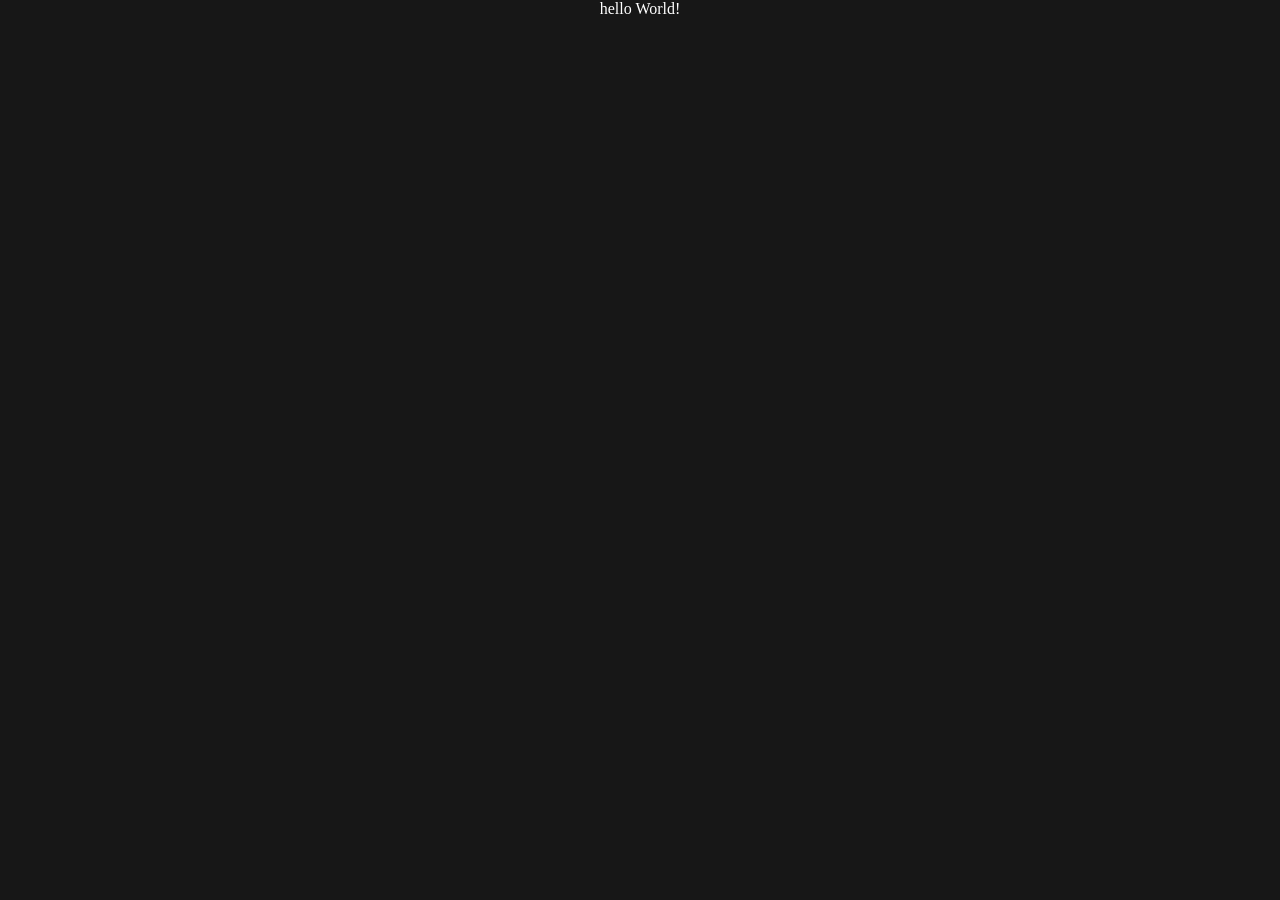
==== index.html @ 6e71aab5 "initial sketal setup" ====
<!DOCTYPE html>
<html lang="en">

<head>
    <meta charset="UTF-8">
    <meta http-equiv="X-UA-Compatible" content="IE=edge">
    <meta name="viewport" content="width=device-width, initial-scale=1.0">
    <title>Elevator</title>
    <link rel="stylesheet" href="index.css">
    <script src="index.js" defer></script>
</head>

<body>
    hello World!
</body>

</html>
---- index.css ----
* {
  margin: 0;
  padding: 0;
  box-sizing: border-box;
}
body {
  text-align: center;
  background-color: hsl(0, 0%, 9%);
  color:white;
}
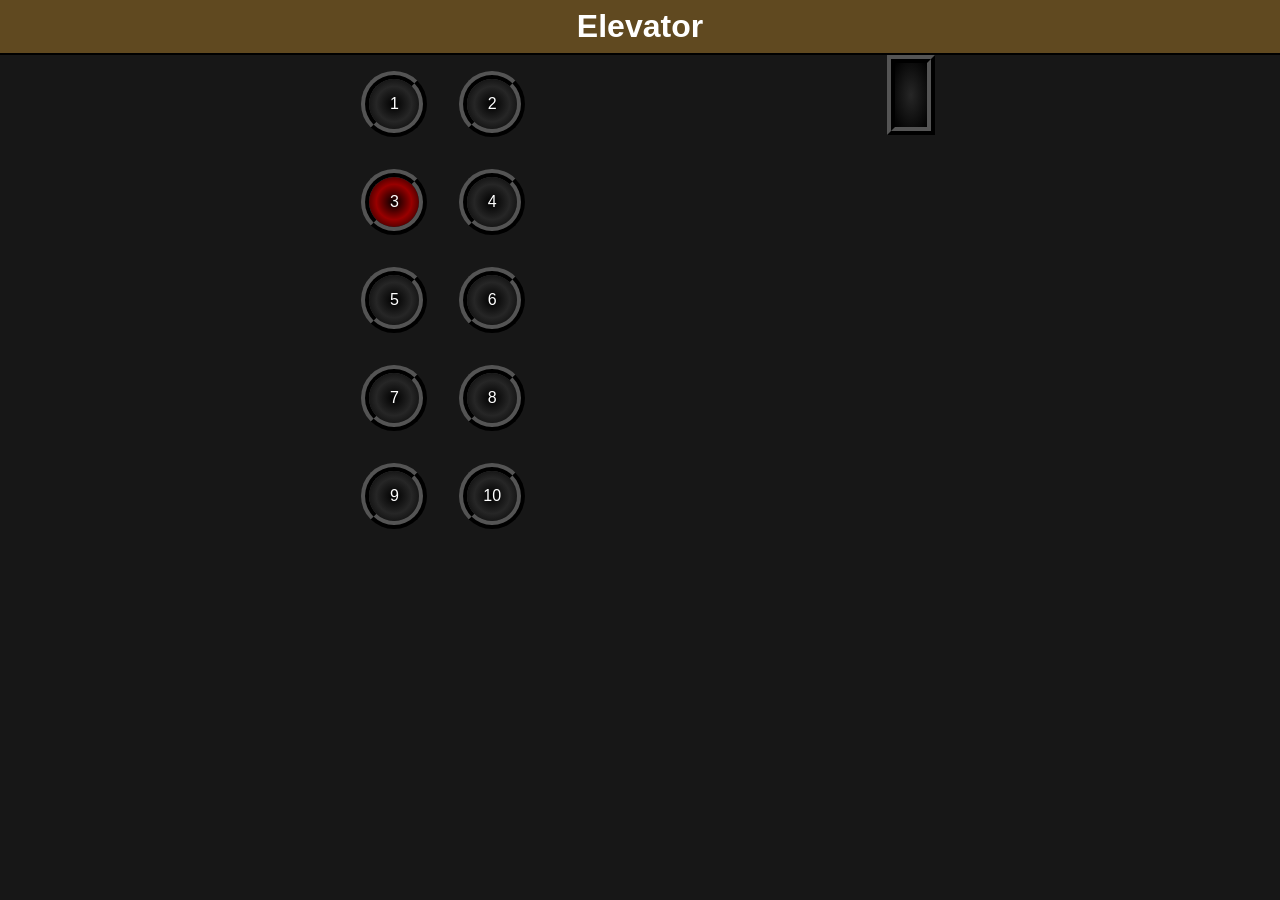
==== commit ebf079b8: "add styling and html structure" ====
--- a/index.html
+++ b/index.html
@@ -11,7 +11,26 @@
 </head>
 
 <body>
-    hello World!
+    <header><h1 class="heading">Elevator</h1></header>
+    <main class="main">
+        <div class="buttons-container">
+            <ul class="buttons" id="buttons">
+                <li class="button">1</li>
+                <li class="button">2</li>
+                <li class="button active-button">3</li>
+                <li class="button">4</li>
+                <li class="button">5</li>
+                <li class="button">6</li>
+                <li class="button">7</li>
+                <li class="button">8</li>
+                <li class="button">9</li>
+                <li class="button">10</li>
+            </ul>
+        </div>
+        <div class="lift-container">
+            <div class="lift" id="lift"></div>
+        </div>
+    </main>
 </body>
 
 </html>
--- a/index.css
+++ b/index.css
@@ -7,4 +7,41 @@
   text-align: center;
   background-color: hsl(0, 0%, 9%);
   color:white;
+  font-family: Verdana, Geneva, Tahoma, sans-serif;
 }
+.heading{
+  background-color: hsl(39, 50%, 25%);
+  padding:0.5rem;
+  border-bottom: 2px solid black;
+}
+.main{
+  display: flex;
+  justify-content: space-evenly;
+}
+
+.buttons{
+  list-style-type: none;
+  display: grid;
+  grid-template-columns: 1fr 1fr;
+}
+.button{
+  margin:1rem;
+  padding:1rem;
+  border-radius: 50%;
+  border:0.5rem ridge black;
+  background: radial-gradient(black,hsl(0, 0%, 15%),black);
+  cursor:pointer;
+}
+.button:hover{
+  transform: scale(1.1);
+}
+
+.active-button{
+  background: radial-gradient(black,hsl(0, 100%, 30%),black);
+}
+
+.lift{
+  background: radial-gradient(hsl(0, 0%, 15%),black);
+  border: 0.5rem ridge black;
+  padding:2rem 1rem;
+}
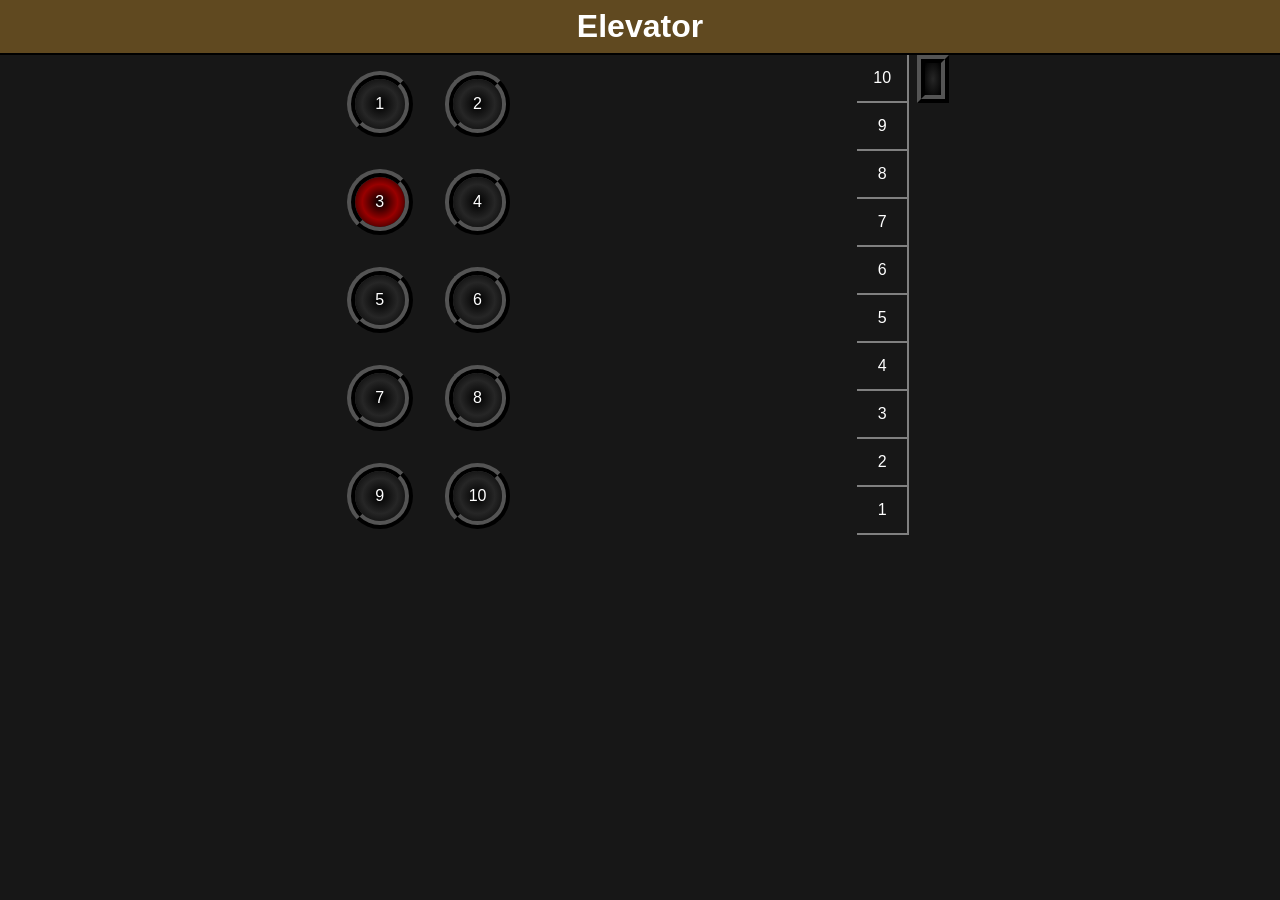
==== commit 8c2837de: "add floor scale" ====
--- a/index.html
+++ b/index.html
@@ -28,7 +28,24 @@
             </ul>
         </div>
         <div class="lift-container">
-            <div class="lift" id="lift"></div>
+            <div >
+                <ul class="scale">
+                    <li class="scale-item">10</li>
+                    <li class="scale-item">9</li>
+                    <li class="scale-item">8</li>
+                    <li class="scale-item">7</li>
+                    <li class="scale-item">6</li>
+                    <li class="scale-item">5</li>
+                    <li class="scale-item">4</li>
+                    <li class="scale-item">3</li>
+                    <li class="scale-item">2</li>
+                    <li class="scale-item">1</li>
+                </ul>
+            </div>
+            <div>
+                <div class="lift" id="lift"></div>
+
+            </div>
         </div>
     </main>
 </body>
--- a/index.css
+++ b/index.css
@@ -40,8 +40,27 @@
   background: radial-gradient(black,hsl(0, 100%, 30%),black);
 }
 
+.lift-container{
+  display: flex;
+  align-items: flex-start;
+}
+
+.scale{
+  list-style-type: none;
+}
+.scale-item{
+  height: 3rem;
+  border-right: 2px solid gray;
+  border-bottom: 2px solid gray;
+  margin-right: 0.5rem;
+  display: flex;
+  align-items: center;
+  justify-content: center;
+  padding: 1rem;
+}
+
 .lift{
   background: radial-gradient(hsl(0, 0%, 15%),black);
   border: 0.5rem ridge black;
-  padding:2rem 1rem;
+  padding:1rem 0.5rem;
 }
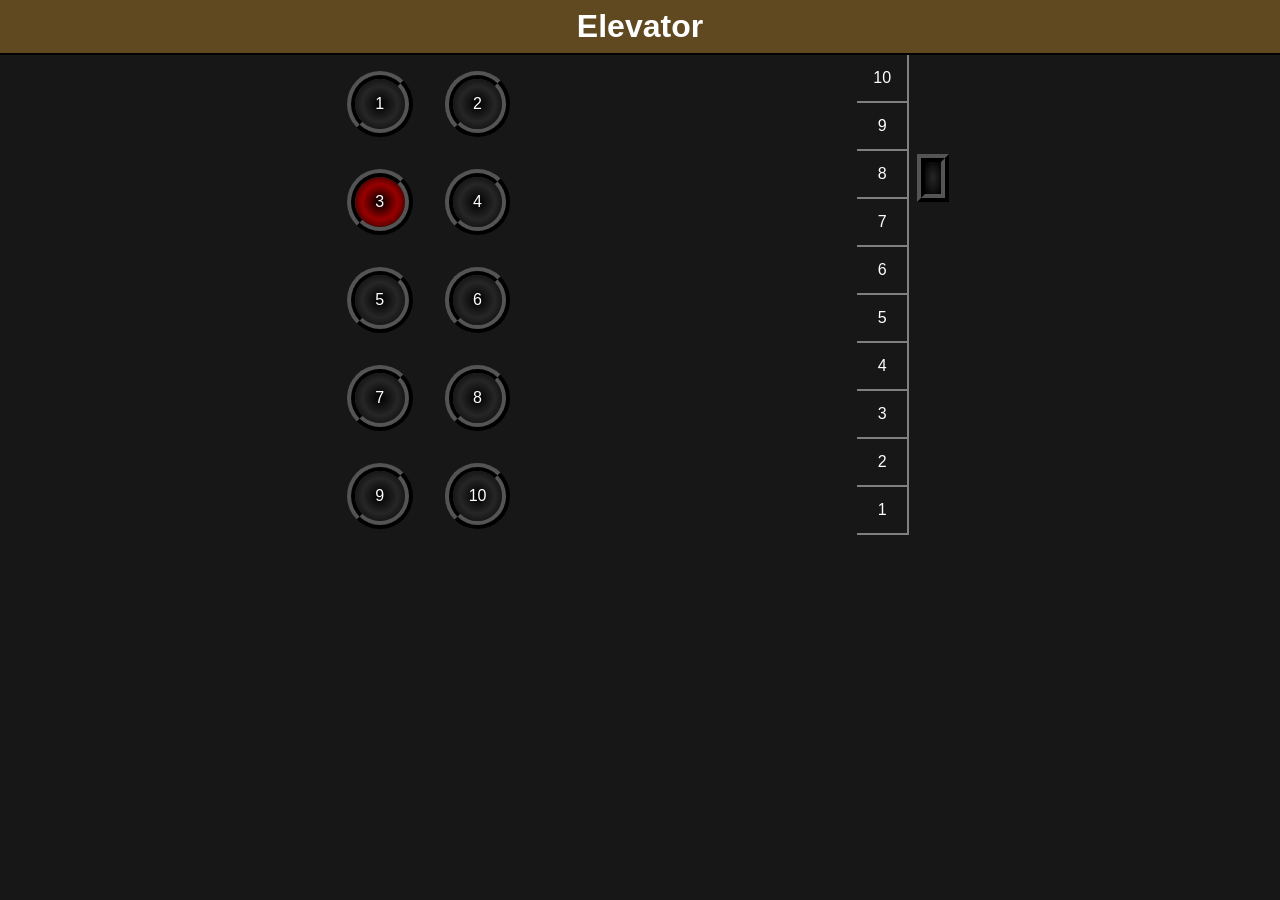
==== commit 6ed0a106: "implement basic lift trip" ====
--- a/index.html
+++ b/index.html
@@ -7,7 +7,7 @@
     <meta name="viewport" content="width=device-width, initial-scale=1.0">
     <title>Elevator</title>
     <link rel="stylesheet" href="index.css">
-    <script src="index.js" defer></script>
+    <script src="index.js" type="module" defer></script>
 </head>
 
 <body>
@@ -44,7 +44,6 @@
             </div>
             <div>
                 <div class="lift" id="lift"></div>
-
             </div>
         </div>
     </main>
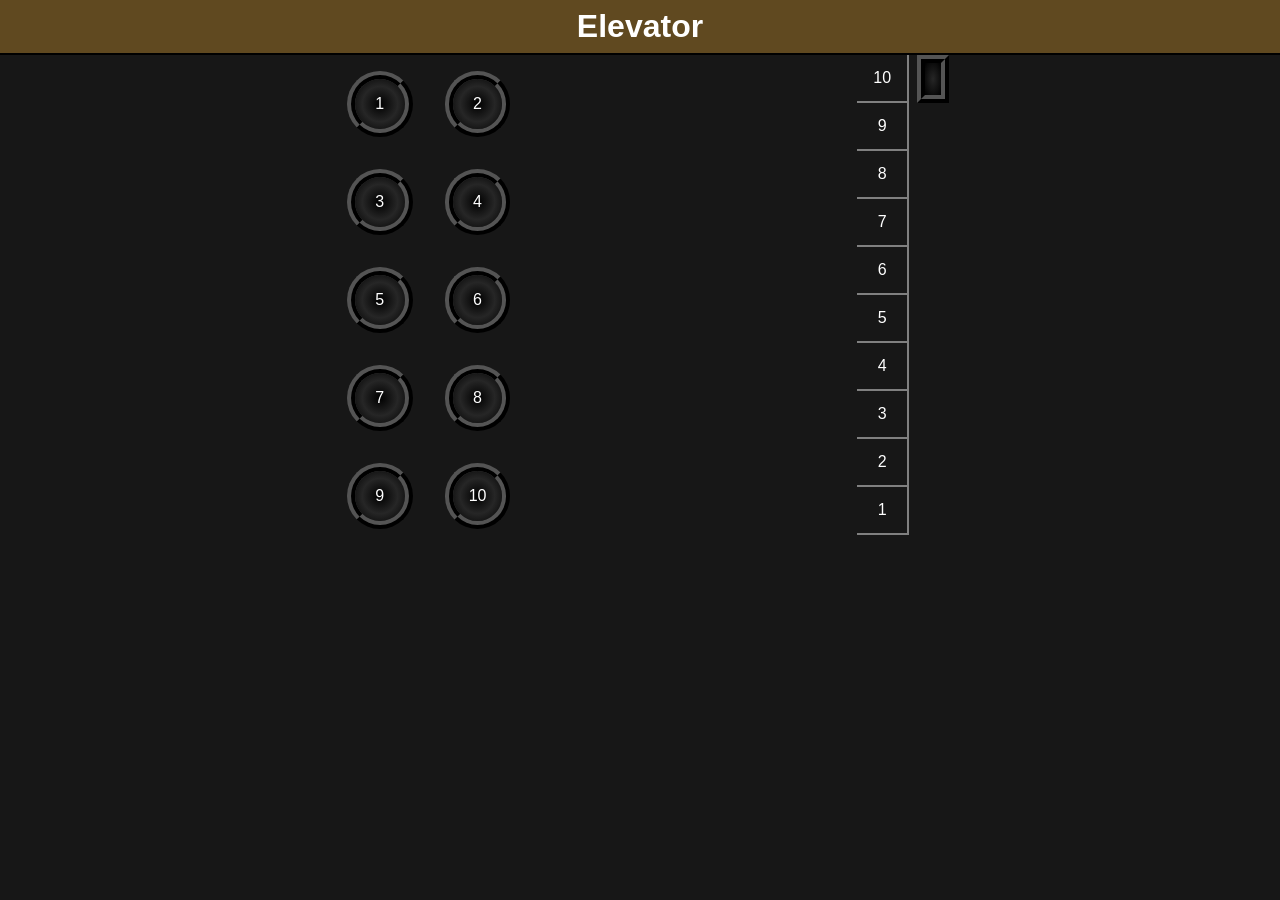
==== commit 0331d799: "implement basic lift mechanism" ====
--- a/index.html
+++ b/index.html
@@ -17,7 +17,7 @@
             <ul class="buttons" id="buttons">
                 <li class="button">1</li>
                 <li class="button">2</li>
-                <li class="button active-button">3</li>
+                <li class="button">3</li>
                 <li class="button">4</li>
                 <li class="button">5</li>
                 <li class="button">6</li>
--- a/index.css
+++ b/index.css
@@ -63,4 +63,9 @@
   background: radial-gradient(hsl(0, 0%, 15%),black);
   border: 0.5rem ridge black;
   padding:1rem 0.5rem;
+}
+
+.active-lift{
+  background: radial-gradient(hsl(240, 100%, 30%),black);
+
 }
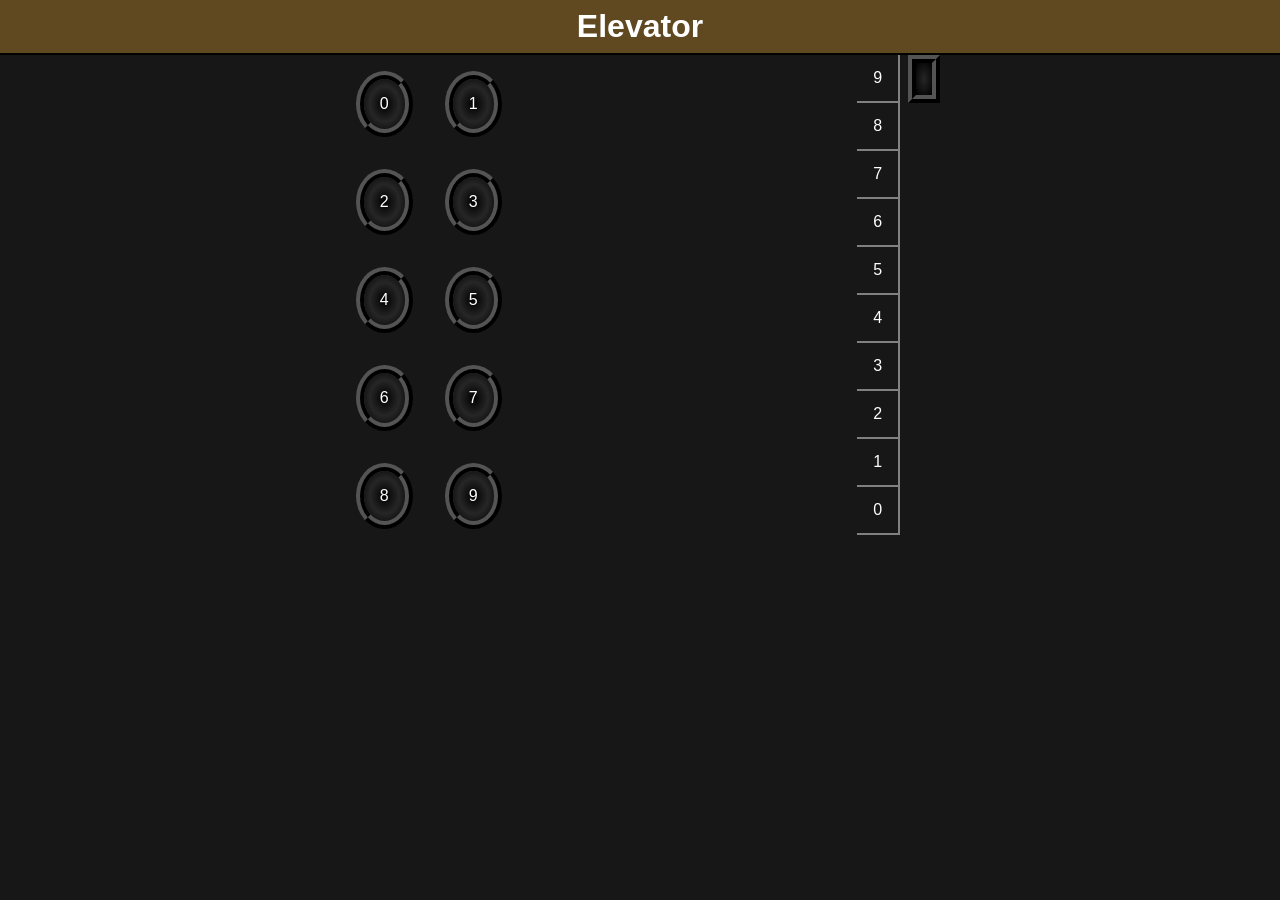
==== commit b59bc629: "add keyboard support" ====
--- a/index.html
+++ b/index.html
@@ -15,6 +15,7 @@
     <main class="main">
         <div class="buttons-container">
             <ul class="buttons" id="buttons">
+                <li class="button">0</li>
                 <li class="button">1</li>
                 <li class="button">2</li>
                 <li class="button">3</li>
@@ -24,13 +25,11 @@
                 <li class="button">7</li>
                 <li class="button">8</li>
                 <li class="button">9</li>
-                <li class="button">10</li>
             </ul>
         </div>
         <div class="lift-container">
             <div >
                 <ul class="scale">
-                    <li class="scale-item">10</li>
                     <li class="scale-item">9</li>
                     <li class="scale-item">8</li>
                     <li class="scale-item">7</li>
@@ -40,6 +39,7 @@
                     <li class="scale-item">3</li>
                     <li class="scale-item">2</li>
                     <li class="scale-item">1</li>
+                    <li class="scale-item">0</li>
                 </ul>
             </div>
             <div>
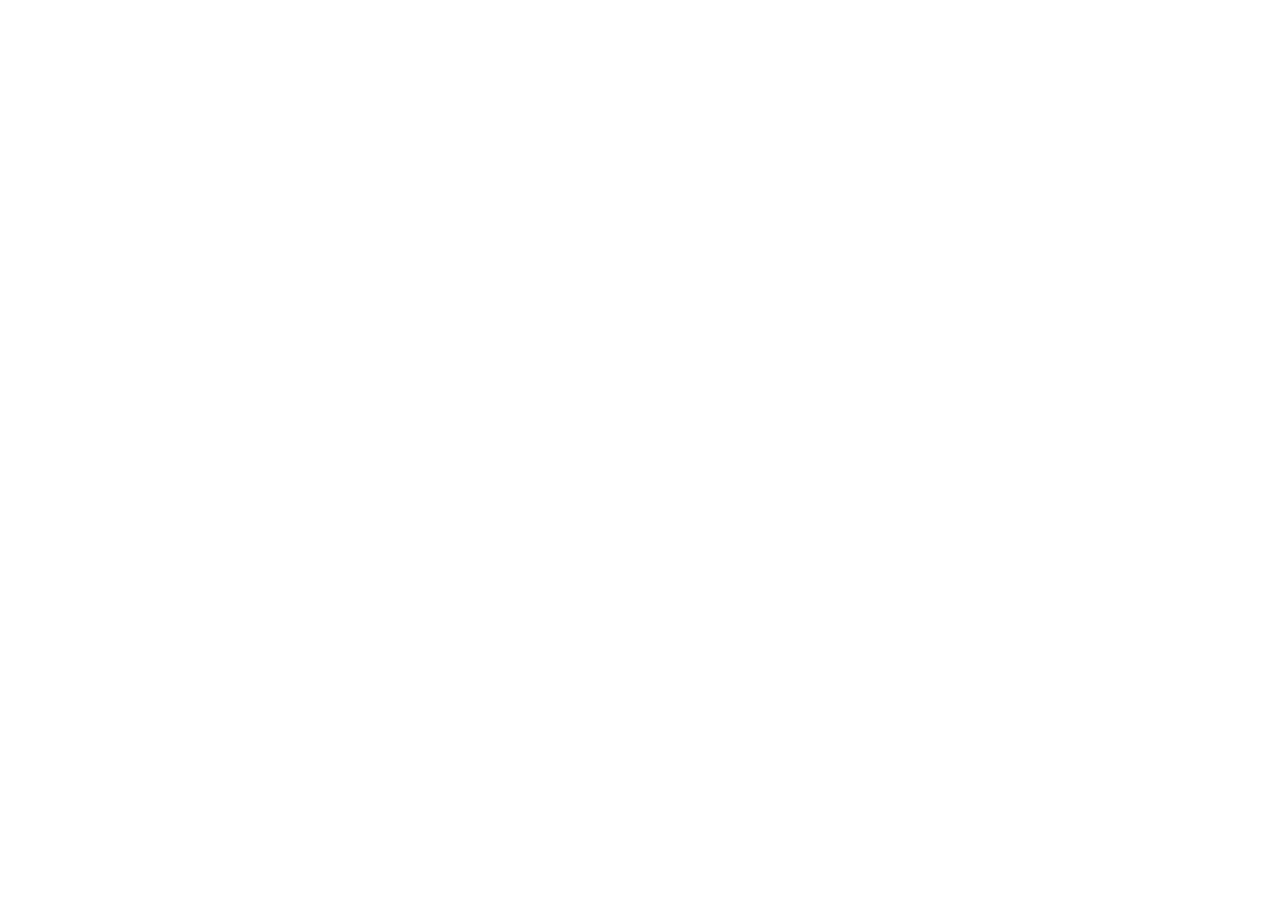
==== commit e32cfb1f: "updates" ====
--- a/index.html
+++ b/index.html
@@ -1,52 +1,17 @@
-<!DOCTYPE html>
+
+    <!DOCTYPE html>
 <html lang="en">
-
 <head>
     <meta charset="UTF-8">
     <meta http-equiv="X-UA-Compatible" content="IE=edge">
     <meta name="viewport" content="width=device-width, initial-scale=1.0">
-    <title>Elevator</title>
-    <link rel="stylesheet" href="index.css">
-    <script src="index.js" type="module" defer></script>
+    <title>Document</title>
 </head>
-
 <body>
-    <header><h1 class="heading">Elevator</h1></header>
-    <main class="main">
-        <div class="buttons-container">
-            <ul class="buttons" id="buttons">
-                <li class="button">0</li>
-                <li class="button">1</li>
-                <li class="button">2</li>
-                <li class="button">3</li>
-                <li class="button">4</li>
-                <li class="button">5</li>
-                <li class="button">6</li>
-                <li class="button">7</li>
-                <li class="button">8</li>
-                <li class="button">9</li>
-            </ul>
-        </div>
-        <div class="lift-container">
-            <div >
-                <ul class="scale">
-                    <li class="scale-item">9</li>
-                    <li class="scale-item">8</li>
-                    <li class="scale-item">7</li>
-                    <li class="scale-item">6</li>
-                    <li class="scale-item">5</li>
-                    <li class="scale-item">4</li>
-                    <li class="scale-item">3</li>
-                    <li class="scale-item">2</li>
-                    <li class="scale-item">1</li>
-                    <li class="scale-item">0</li>
-                </ul>
-            </div>
-            <div>
-                <div class="lift" id="lift"></div>
-            </div>
-        </div>
-    </main>
+    Click <a href="https://prince-thind.github.io/elevator/latest">Here </a> if browser redirect doesn't work
+  <script>
+  window.location.href='https://prince-thind.github.io/elevator/latest'
+  </script>
 </body>
-
-</html>+</html>
+    
